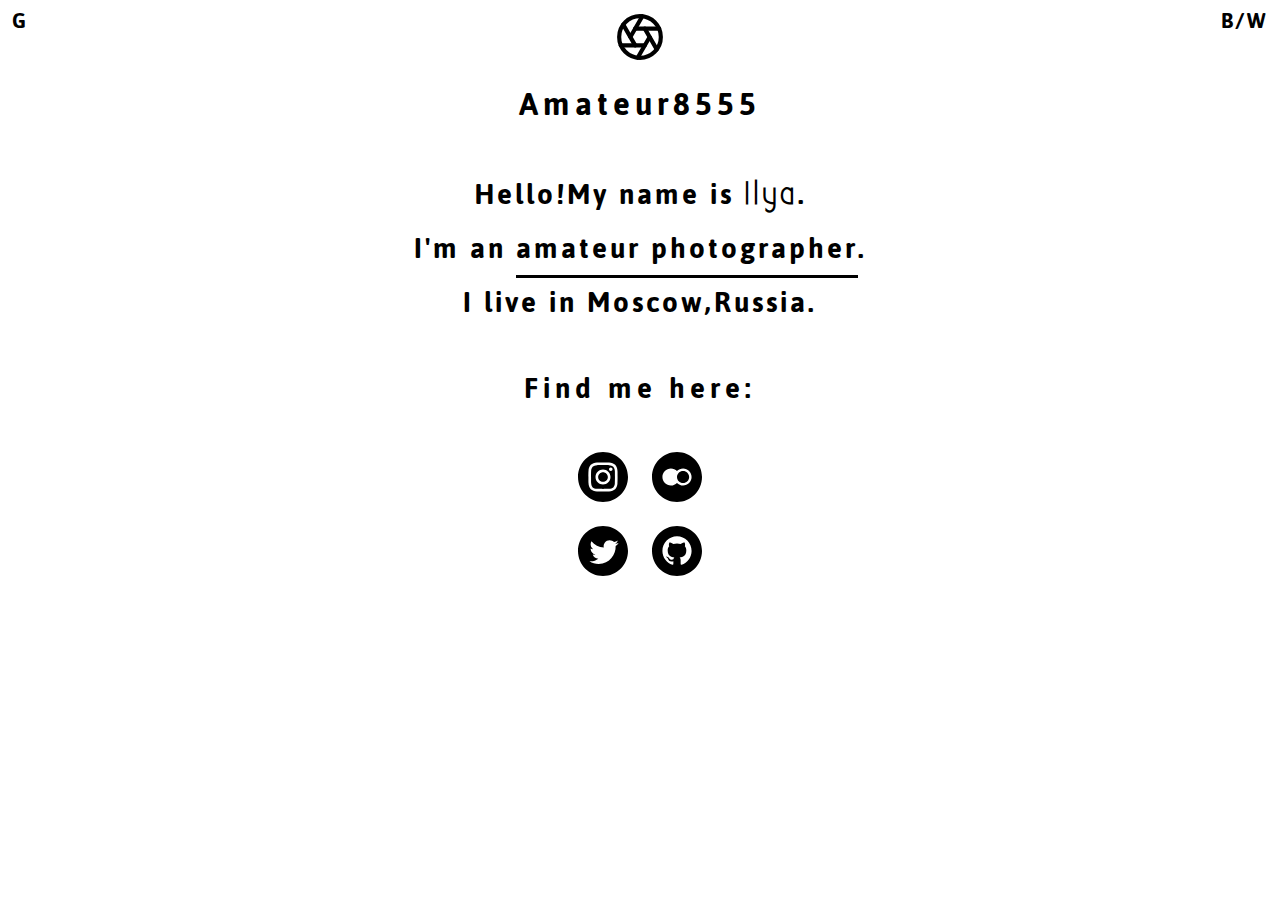
==== index.html @ af7ce83f "Merge branch 'master' of https://github.com/amateur8555/amateur8555.github.io" ====
<!DOCTYPE html>
<html>
  <head>
    <link href="https://fonts.googleapis.com/css?family=Bubbler+One|Indie+Flower|Jaldi|Slabo+27px" rel="stylesheet">
    <link href="style.css" rel="stylesheet">
    <meta name="viewport" content="width=device-width, initial-scale=1">
    <title>Amateur8555 web-site</title>
  </head>
  <body>
    <h1>Amateur8555</h1>
    <p>Hello!My name is <span class="name">Ilya</span>.<br>I'm an <span class="profession">amateur photographer</span>.<br>I live in Moscow,Russia.</p>
    <h2>Find me here:</h2>
    <div>
      <a href="https://www.instagram.com/amateur8555"><img src="instagram.svg"></a>
      <a href="https://www.flickr.com/photos/amateur8555"><img src="flickr.svg"></a>
    </div>
    <div>
      <a href="https://twitter.com/amateur8555"><img src="twitter.svg"></a>
      <a href="https://github.com/amateur8555"><img src="github.svg"></a>
    </div>
    <h3 class="theme"><a href="reverse.html">B/W</a></h3>
    <h3 class="google"><a href="https://google.com">G</a></h3>
    <p class="gallery">
        <a href="https://vsco.co/fliot"><img class="photo"src="aperture.svg"></a>
    </p>
  </body>
</html>
---- style.css ----
h1{
  padding-top: 50px;
}
h1,h2{
  font-family: Jaldi;
  font-weight: bold;
  letter-spacing: 5px;
  text-align: center;
}
p{
  font-family: Jaldi;
  font-size: 2em;
  font-weight: bold;
  letter-spacing: 3px;
  text-align: center;
}
.name{
  font-family: Bubbler One;
  font-weight: bold;
}
.profession{
  border-bottom: 3px solid black;
  padding-bottom: 0;
}
img{
  display: inline-block;
  height: 40px;
  padding: 10px;
  width: 40px;
}
div{
  box-sizing: border-box;
  display: block;
  margin: auto;
  text-align: center;
  width: auto;
}
.theme{
  font-family: Jaldi;
  letter-spacing: 3px;
  position: absolute;
  right: 0.5em;
  top: -1em;
}
.theme :hover{
    border-bottom: 3px solid black;
}
a{
  color: #000000;
  text-decoration: none;
}
.google{
  font-family: Jaldi;
  letter-spacing: 3px;
  position: absolute;
  left: 0.5em;
  top: -1em;
}
.google :hover{
  border-bottom: 3px solid black;
}
.gallery{
  position: absolute;
  top: -30px;
  left: 40%;
  right: 40%;
  text-align: center;
  width: 20%;
}
@media (min-width:320px) and (max-width: 480px){
  h1{
    font-size: 2em;
    padding-top: 35px;
    margin-bottom: -0.2em;
  }
  p{
    font-size: 2em;
  }
  h2{
    font-size: 1.9em;
  }
  a img{
    width: 45px;
    height: 45px;
  }
  .photo{
    padding: 20px;
  }
}
@media(min-width:500px){
  h2{
    font-size: 1.6em;
  }
  h3{
    font-size: 1.4em;
   }
  a img{
    height: 45px;
    width: 45px;
  }
}
@media (min-width:768px){
  p{
    font-size: 2em;
  }
  h1{
    font-size: 2.25em;
  }
  h2{
    font-size: 2em;
  }
  h3{
    font-size: 1.5em;
  }
  a img{
    height: 45px;
    width: 45px;
  }
}
@media (min-width:1280px) {
  p{
    font-size: 2em;
  }
  h2{
    font-size: 2em;
  }
  h3{
    font-size: 1.5em;
  }
  a img{
    height: 50px;
    width: 50px;
    }

}
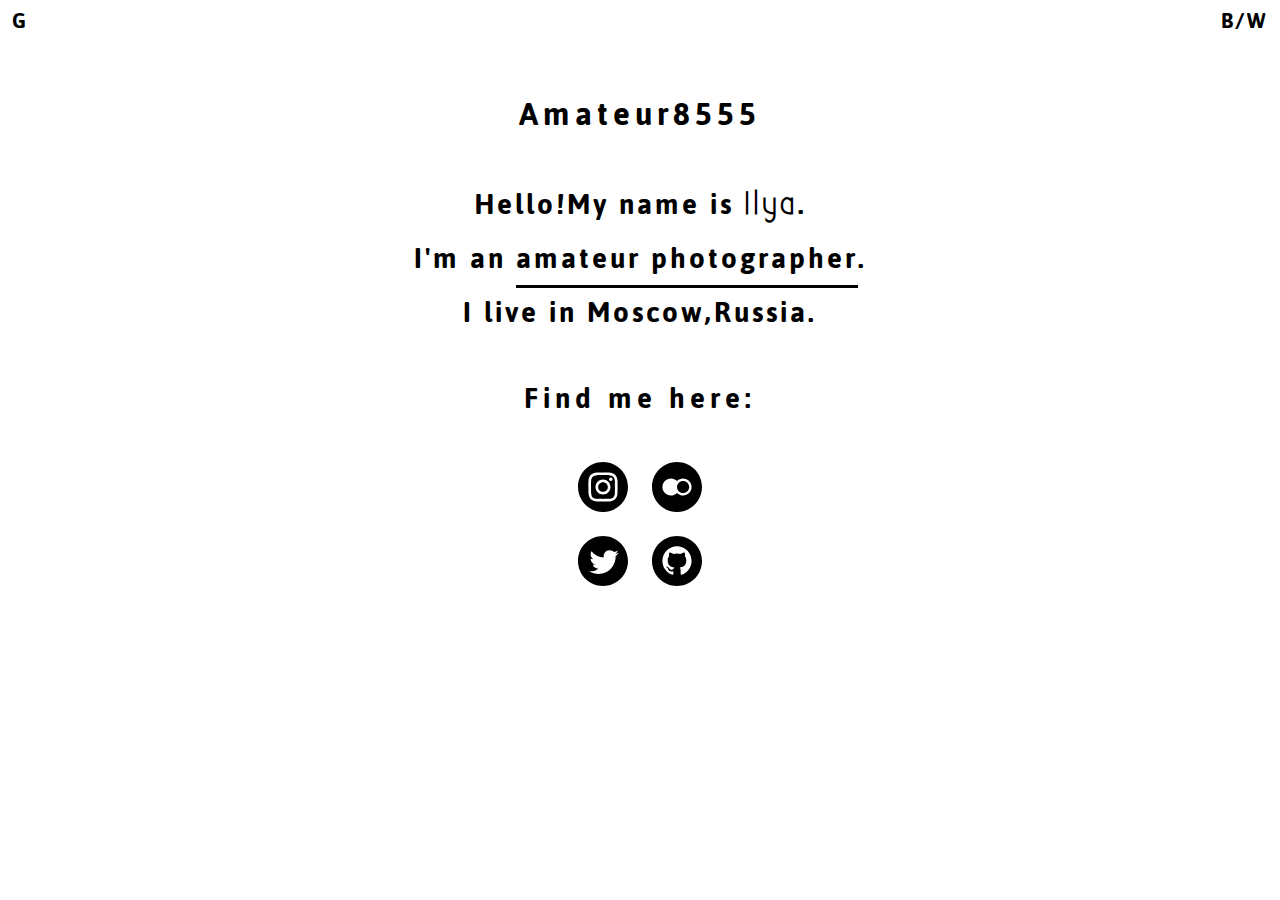
==== commit 62944413: "Editing" ====
--- a/index.html
+++ b/index.html
@@ -7,6 +7,7 @@
     <title>Amateur8555 web-site</title>
   </head>
   <body>
+
     <h1>Amateur8555</h1>
     <p>Hello!My name is <span class="name">Ilya</span>.<br>I'm an <span class="profession">amateur photographer</span>.<br>I live in Moscow,Russia.</p>
     <h2>Find me here:</h2>
--- a/style.css
+++ b/style.css
@@ -1,5 +1,5 @@
 h1{
-  padding-top: 50px;
+  padding-top: 60px;
 }
 h1,h2{
   font-family: Jaldi;
@@ -60,17 +60,19 @@
   border-bottom: 3px solid black;
 }
 .gallery{
+  display: none;
   position: absolute;
-  top: -30px;
+  top: -10px;
   left: 40%;
   right: 40%;
+  bottom: 20px;
   text-align: center;
   width: 20%;
 }
 @media (min-width:320px) and (max-width: 480px){
   h1{
     font-size: 2em;
-    padding-top: 35px;
+    padding-top: 60px;
     margin-bottom: -0.2em;
   }
   p{
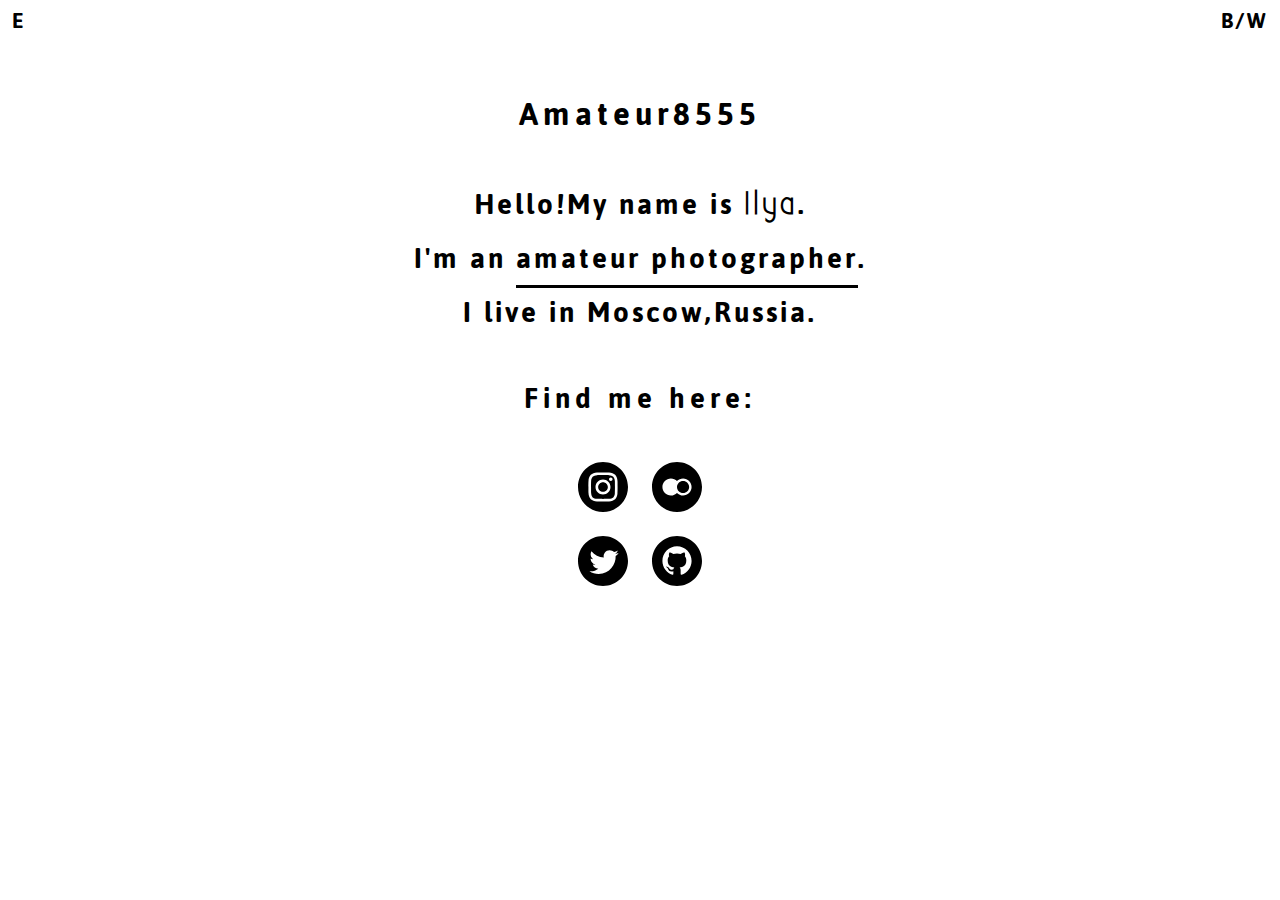
==== commit c79bd26c: "Editing" ====
--- a/index.html
+++ b/index.html
@@ -20,7 +20,7 @@
       <a href="https://github.com/amateur8555"><img src="github.svg"></a>
     </div>
     <h3 class="theme"><a href="reverse.html">B/W</a></h3>
-    <h3 class="google"><a href="https://google.com">G</a></h3>
+    <h3 class="google"><a href="empty.html">E</a></h3>
     <p class="gallery">
         <a href="https://vsco.co/fliot"><img class="photo"src="aperture.svg"></a>
     </p>
--- a/style.css
+++ b/style.css
@@ -71,7 +71,7 @@
 }
 @media (min-width:320px) and (max-width: 480px){
   h1{
-    font-size: 2em;
+    font-size: 2.5em;
     padding-top: 60px;
     margin-bottom: -0.2em;
   }
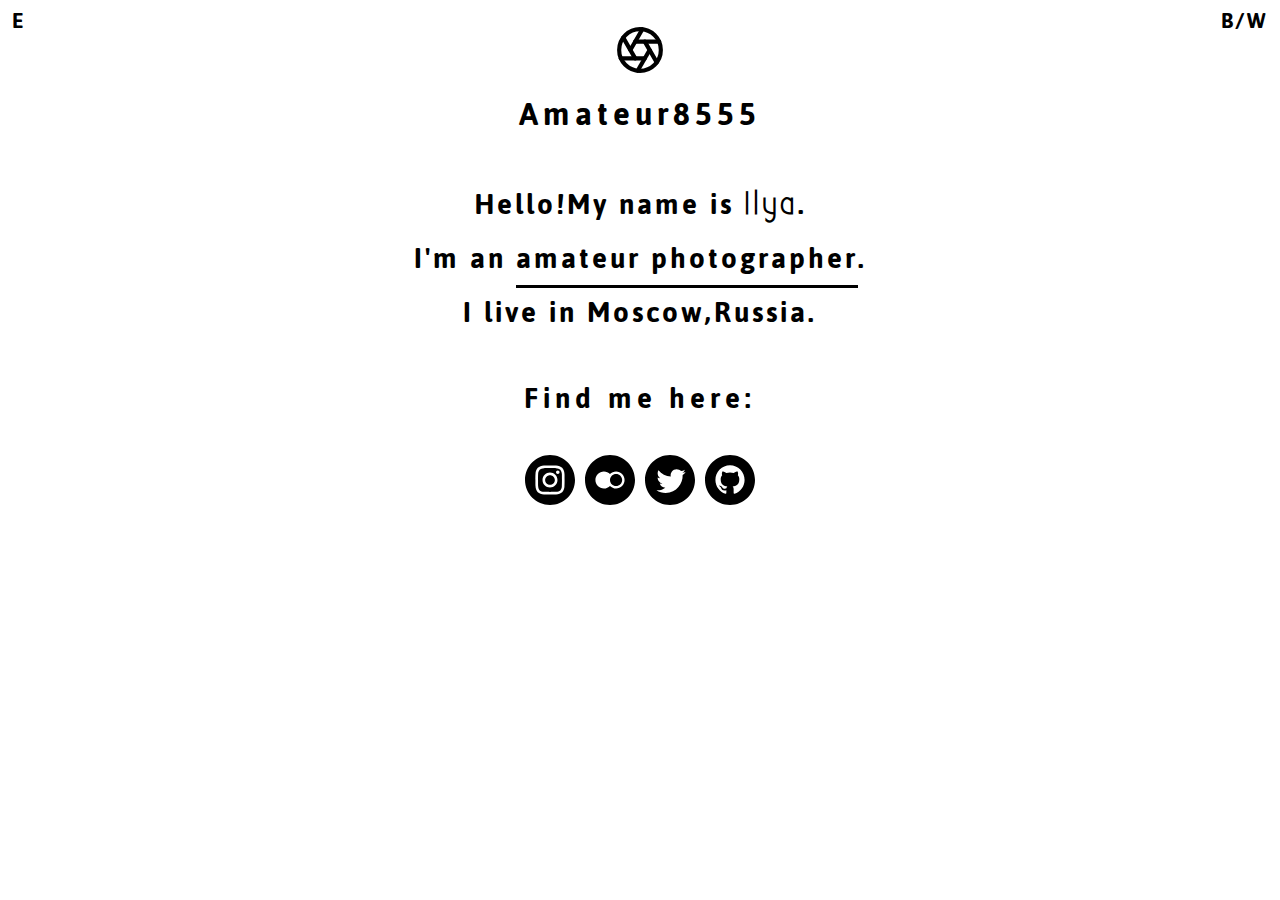
==== commit 663b3cbe: "Editing icons" ====
--- a/index.html
+++ b/index.html
@@ -14,8 +14,7 @@
     <div>
       <a href="https://www.instagram.com/amateur8555"><img src="instagram.svg"></a>
       <a href="https://www.flickr.com/photos/amateur8555"><img src="flickr.svg"></a>
-    </div>
-    <div>
+    
       <a href="https://twitter.com/amateur8555"><img src="twitter.svg"></a>
       <a href="https://github.com/amateur8555"><img src="github.svg"></a>
     </div>
--- a/style.css
+++ b/style.css
@@ -25,7 +25,7 @@
 img{
   display: inline-block;
   height: 40px;
-  padding: 10px;
+  padding: 3px;
   width: 40px;
 }
 div{
@@ -60,7 +60,6 @@
   border-bottom: 3px solid black;
 }
 .gallery{
-  display: none;
   position: absolute;
   top: -10px;
   left: 40%;
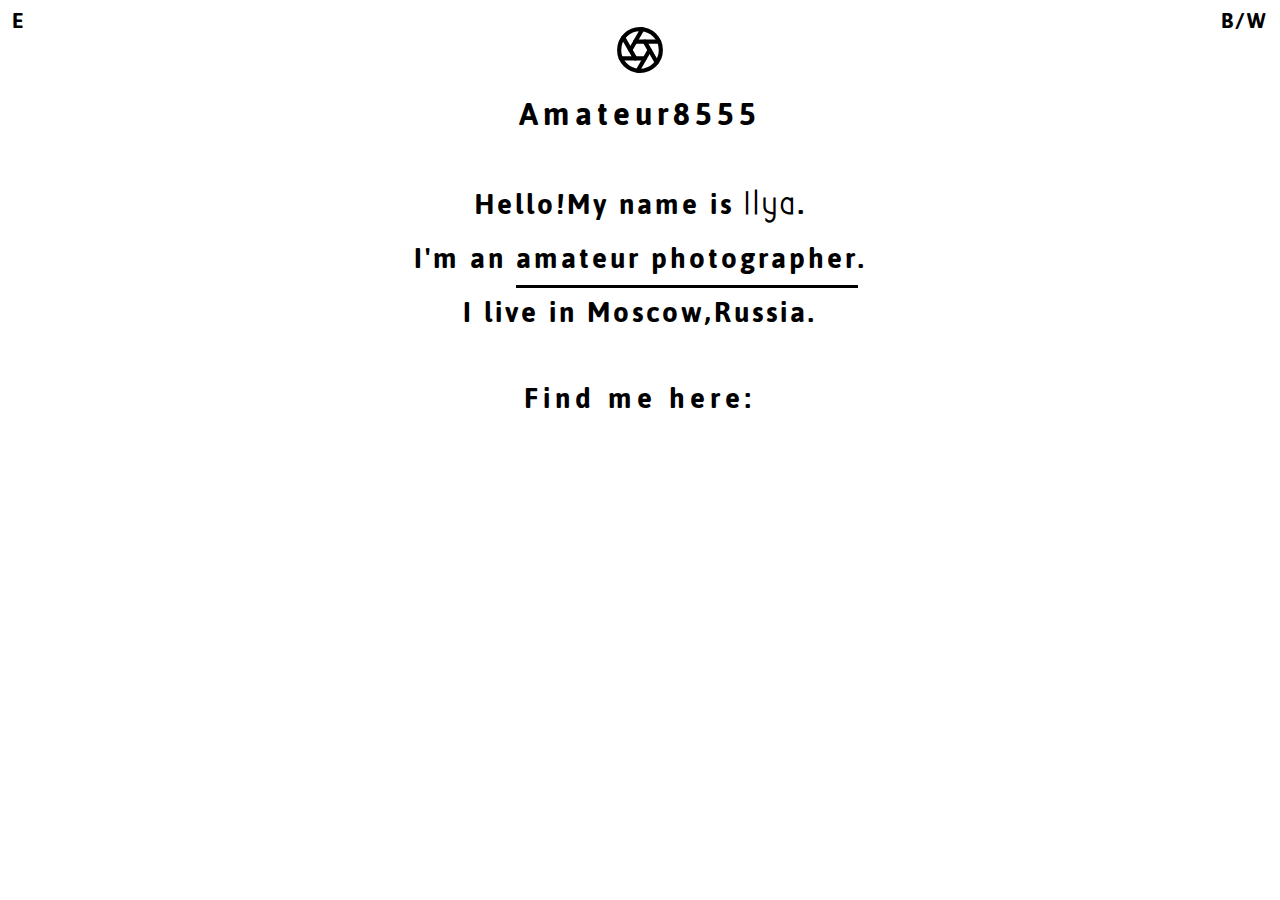
==== commit 1f900c0b: "Hiding bar" ====
--- a/index.html
+++ b/index.html
@@ -11,10 +11,9 @@
     <h1>Amateur8555</h1>
     <p>Hello!My name is <span class="name">Ilya</span>.<br>I'm an <span class="profession">amateur photographer</span>.<br>I live in Moscow,Russia.</p>
     <h2>Find me here:</h2>
-    <div>
+    <div class="info">
       <a href="https://www.instagram.com/amateur8555"><img src="instagram.svg"></a>
       <a href="https://www.flickr.com/photos/amateur8555"><img src="flickr.svg"></a>
-    
       <a href="https://twitter.com/amateur8555"><img src="twitter.svg"></a>
       <a href="https://github.com/amateur8555"><img src="github.svg"></a>
     </div>
--- a/style.css
+++ b/style.css
@@ -67,6 +67,7 @@
   bottom: 20px;
   text-align: center;
   width: 20%;
+  
 }
 @media (min-width:320px) and (max-width: 480px){
   h1{
@@ -134,3 +135,7 @@
     }
 
 }
+.info{
+    display:none;
+}
+}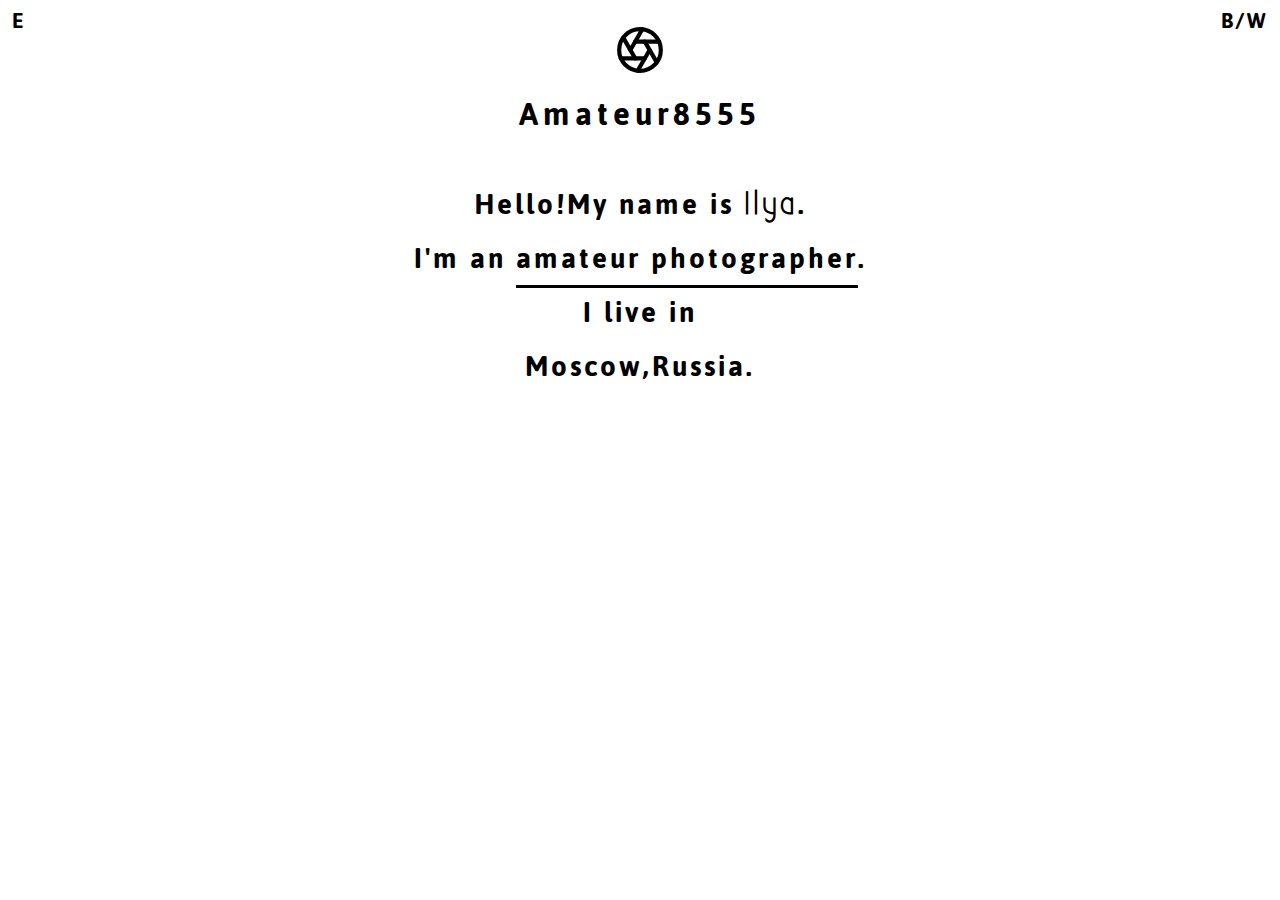
==== commit 4704b85e: "edting headings" ====
--- a/index.html
+++ b/index.html
@@ -9,7 +9,7 @@
   <body>
 
     <h1>Amateur8555</h1>
-    <p>Hello!My name is <span class="name">Ilya</span>.<br>I'm an <span class="profession">amateur photographer</span>.<br>I live in Moscow,Russia.</p>
+    <p>Hello!My name is <span class="name">Ilya</span>.<br>I'm an <span class="profession">amateur photographer</span>.<br>I live in <br>Moscow,Russia.</p>
     <h2>Find me here:</h2>
     <div class="info">
       <a href="https://www.instagram.com/amateur8555"><img src="instagram.svg"></a>
--- a/style.css
+++ b/style.css
@@ -138,4 +138,6 @@
 .info{
     display:none;
 }
+h2{
+   display: none;
 }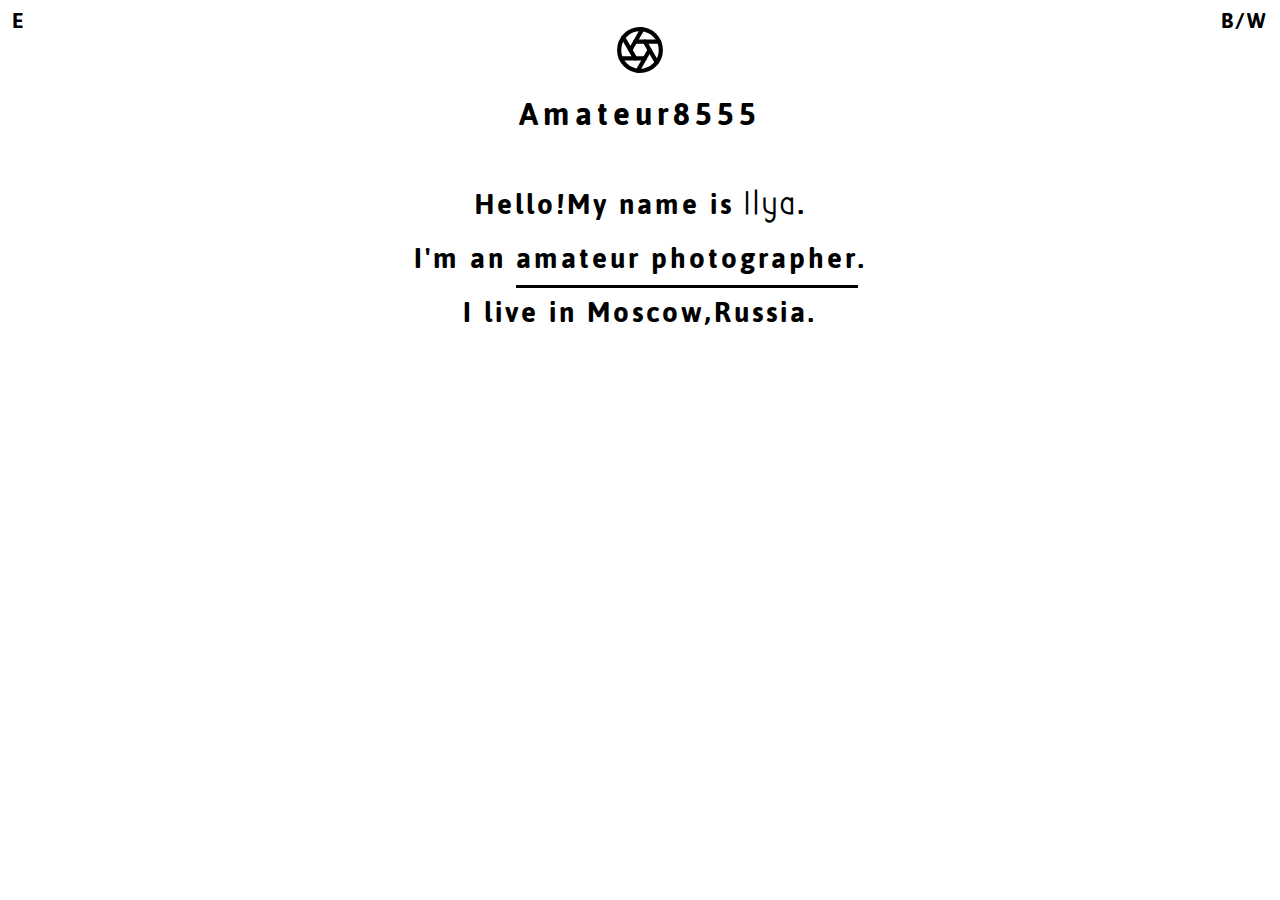
==== commit 76db6521: "x" ====
--- a/index.html
+++ b/index.html
@@ -9,7 +9,7 @@
   <body>
 
     <h1>Amateur8555</h1>
-    <p>Hello!My name is <span class="name">Ilya</span>.<br>I'm an <span class="profession">amateur photographer</span>.<br>I live in <br>Moscow,Russia.</p>
+    <p>Hello!My name is <span class="name">Ilya</span>.<br>I'm an <span class="profession">amateur photographer</span>.<br>I live in Moscow,Russia.</p>
     <h2>Find me here:</h2>
     <div class="info">
       <a href="https://www.instagram.com/amateur8555"><img src="instagram.svg"></a>
